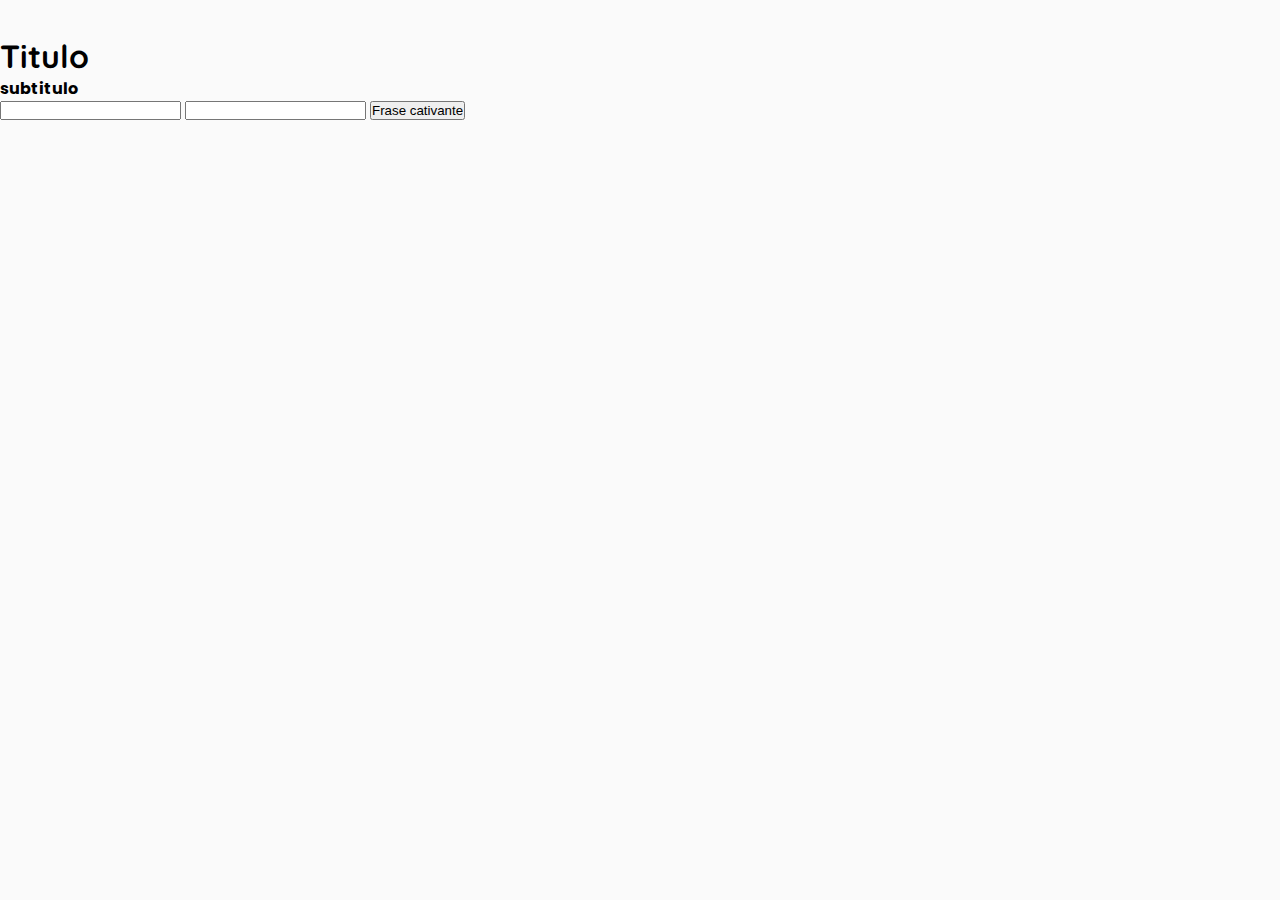
==== index.html @ 74d779e6 "esqueleto" ====
<!DOCTYPE html>
<html lang="pt-br">
<head>
    <meta charset="UTF-8">
    <meta http-equiv="X-UA-Compatible" content="IE=edge">
    <meta name="viewport" content="width=device-width, initial-scale=1.0">
    <link rel="preconnect" href="https://fonts.gstatic.com">
    <link href="https://fonts.googleapis.com/css2?family=Poppins&family=Quicksand:wght@300&display=swap" rel="stylesheet">
    <link rel="stylesheet" href="style.css">
    <title>Planilha para controle de gastos - Luciane Vimmer</title>
</head>
<body>
    <div id="geral">
        <div id="cabecalho">
            <div class="logo">
                <img src="" alt="">
            </div>
            <div class="links">
                <div class="inicio">

                </div>
                <div class="sobre">

                </div>
                <div class="orcamento">

                </div>
                <div class="contato">

                </div>
                <div class="pesquisa">

                </div>
            </div>
        </div>
        <div id="p1">
            <div class="imgside1">
                <img src="" alt="">
            </div>
            <div class="principal">
                <div class="texto">
                    <h1>
                        Titulo
                    </h1>
                    <h4>
                        subtitulo
                    </h4>
                </div>
                <div class="form">
                    <input type="text" name="" class="nome">
                    <input type="email" name="" class="email">
                    <input type="submit" value="Frase cativante">
                </div>
                <div class="ben">
                    <div class="m1">

                    </div>
                    <div class="m2">

                    </div>
                    <div class="m3">

                    </div>
                    <div class="inc">

                    </div>
                </div>
                <div class="imgside2">

                </div>
            </div>
            <div class="imgside2">
                <img src="" alt="">
            </div>
        </div>
    </div>
</body>
</html>
---- style.css ----
*{
    margin: 0;
    padding: 0;
}

body{
    background-color: #fafafa;
    /*font-family: 'Rubik', sans-serif;*/
}
div#p1 .texto h1{
    font-family: 'Quicksand', sans-serif;
}
div#p1 .texto h4{
    font-family: 'Poppins', sans-serif;
}
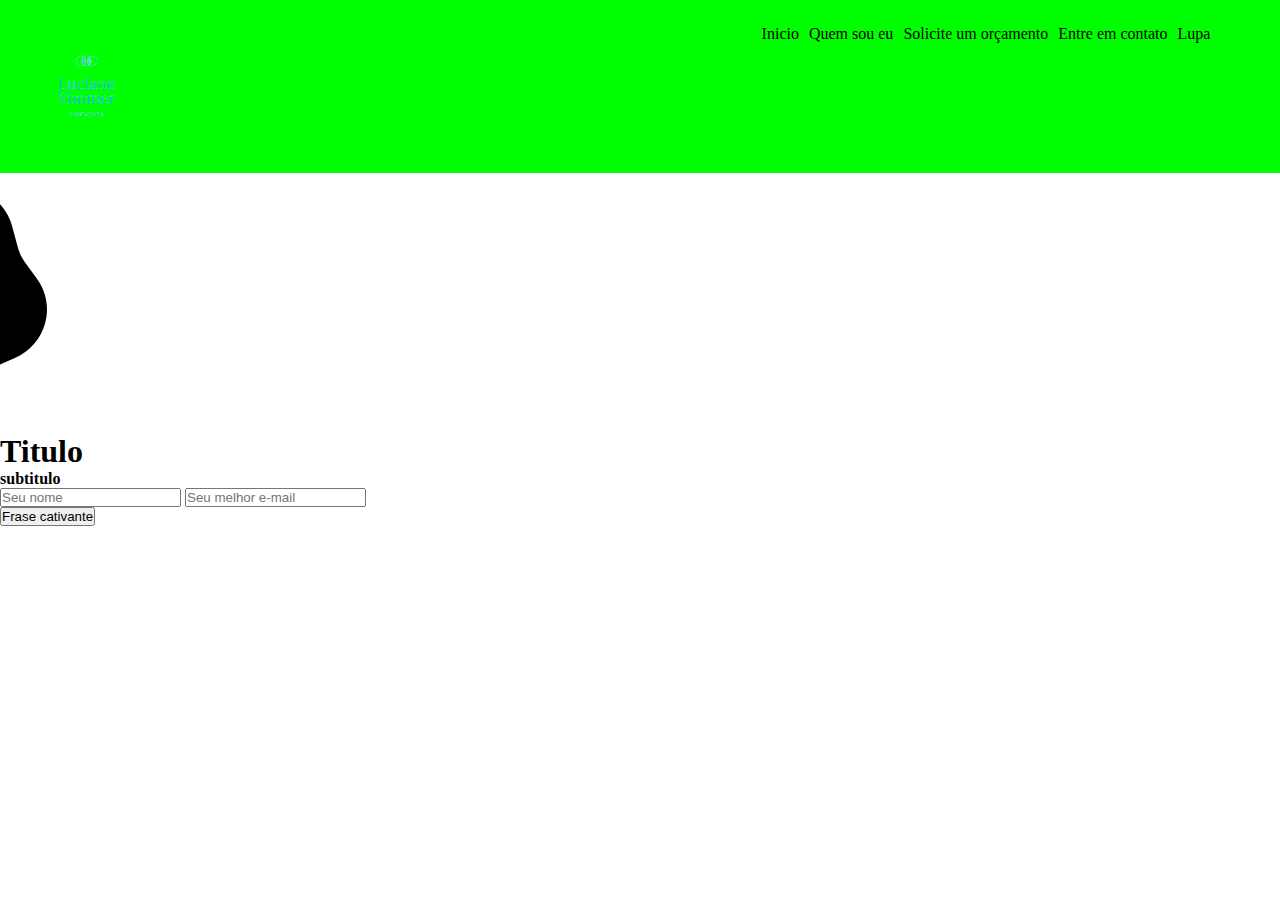
==== commit 6638dab8: "tentando" ====
--- a/index.html
+++ b/index.html
@@ -6,73 +6,68 @@
     <meta name="viewport" content="width=device-width, initial-scale=1.0">
     <link rel="preconnect" href="https://fonts.gstatic.com">
     <link href="https://fonts.googleapis.com/css2?family=Poppins&family=Quicksand:wght@300&display=swap" rel="stylesheet">
-    <link rel="stylesheet" href="style.css">
+    <link rel="stylesheet" href="styler.css">
     <title>Planilha para controle de gastos - Luciane Vimmer</title>
 </head>
 <body>
-    <div id="geral">
-        <div id="cabecalho">
-            <div class="logo">
-                <img src="" alt="">
+
+<div id="cabecalho" class="row">
+
+    <div class="col-7">
+        <img src="img/logo2.png" alt="">
+    </div>
+
+    <div class="col-5, links">
+        <ul>Inicio</ul>
+        <ul>Quem sou eu</ul>
+        <ul>Solicite um orçamento</ul>
+        <ul>Entre em contato</ul>
+        <ul>Lupa</ul>
+    </div>
+
+</div>
+
+<div id="p1">
+
+    <img src="img/blob2.png" class="imgside1">
+
+    <div class="principal">
+        <div class="texto">
+            <h1>
+                Titulo
+            </h1>
+            <h4>
+                subtitulo
+            </h4>
+        </div>
+        <div class="form">
+            <input type="text" name="" class="nome" placeholder="Seu nome">
+            <input type="email" name="" class="email" placeholder="Seu melhor e-mail" required>
+            <br>
+            <input type="submit" value="Frase cativante">
+        </div>
+        <div class="ben">
+            <div class="m1">
+
             </div>
-            <div class="links">
-                <div class="inicio">
+            <div class="m2">
 
-                </div>
-                <div class="sobre">
+            </div>
+            <div class="m3">
 
-                </div>
-                <div class="orcamento">
+            </div>
+            <div class="inc">
 
-                </div>
-                <div class="contato">
-
-                </div>
-                <div class="pesquisa">
-
-                </div>
             </div>
         </div>
-        <div id="p1">
-            <div class="imgside1">
-                <img src="" alt="">
-            </div>
-            <div class="principal">
-                <div class="texto">
-                    <h1>
-                        Titulo
-                    </h1>
-                    <h4>
-                        subtitulo
-                    </h4>
-                </div>
-                <div class="form">
-                    <input type="text" name="" class="nome">
-                    <input type="email" name="" class="email">
-                    <input type="submit" value="Frase cativante">
-                </div>
-                <div class="ben">
-                    <div class="m1">
+        <div class="imgside2">
 
-                    </div>
-                    <div class="m2">
-
-                    </div>
-                    <div class="m3">
-
-                    </div>
-                    <div class="inc">
-
-                    </div>
-                </div>
-                <div class="imgside2">
-
-                </div>
-            </div>
-            <div class="imgside2">
-                <img src="" alt="">
-            </div>
         </div>
     </div>
+    <div class="imgside2">
+        <!-- <img src="img/planilha.png" alt="Seu navegador não suporta imagens.">-->
+    </div>
+</div>
+
 </body>
 </html>--- a/styler.css
+++ b/styler.css
@@ -0,0 +1,54 @@
+*{
+    margin: 0;
+    padding: 0;
+    box-sizing: border-box;
+}
+
+.row::after {
+    content: "";
+    clear: both;
+    display: table;
+}
+  
+[class*="col-"] {
+    float: left;
+    padding: 15px;
+}
+
+.col-1 {width: 8.33%;}
+.col-2 {width: 16.66%;}
+.col-3 {width: 25%;}
+.col-4 {width: 33.33%;}
+.col-5 {width: 41.66%;}
+.col-6 {width: 50%;}
+.col-7 {width: 58.33%;}
+.col-8 {width: 66.66%;}
+.col-9 {width: 75%;}
+.col-10 {width: 83.33%;}
+.col-11 {width: 91.66%;}
+.col-12 {width: 100%;}
+
+div#cabecalho{
+    background-color:lime;
+}
+div#cabecalho img{
+    max-width: 20%;
+    height: auto;
+    float: left;
+
+}
+div.links{
+    max-width: 100%;
+    height: 100%;
+    display: flex;
+    float: left;
+}
+ul{
+    padding: 10px 10px 0 0;
+}
+
+@media (max-width: 700px) {
+    .links{   
+      flex-direction: column;
+    }
+  }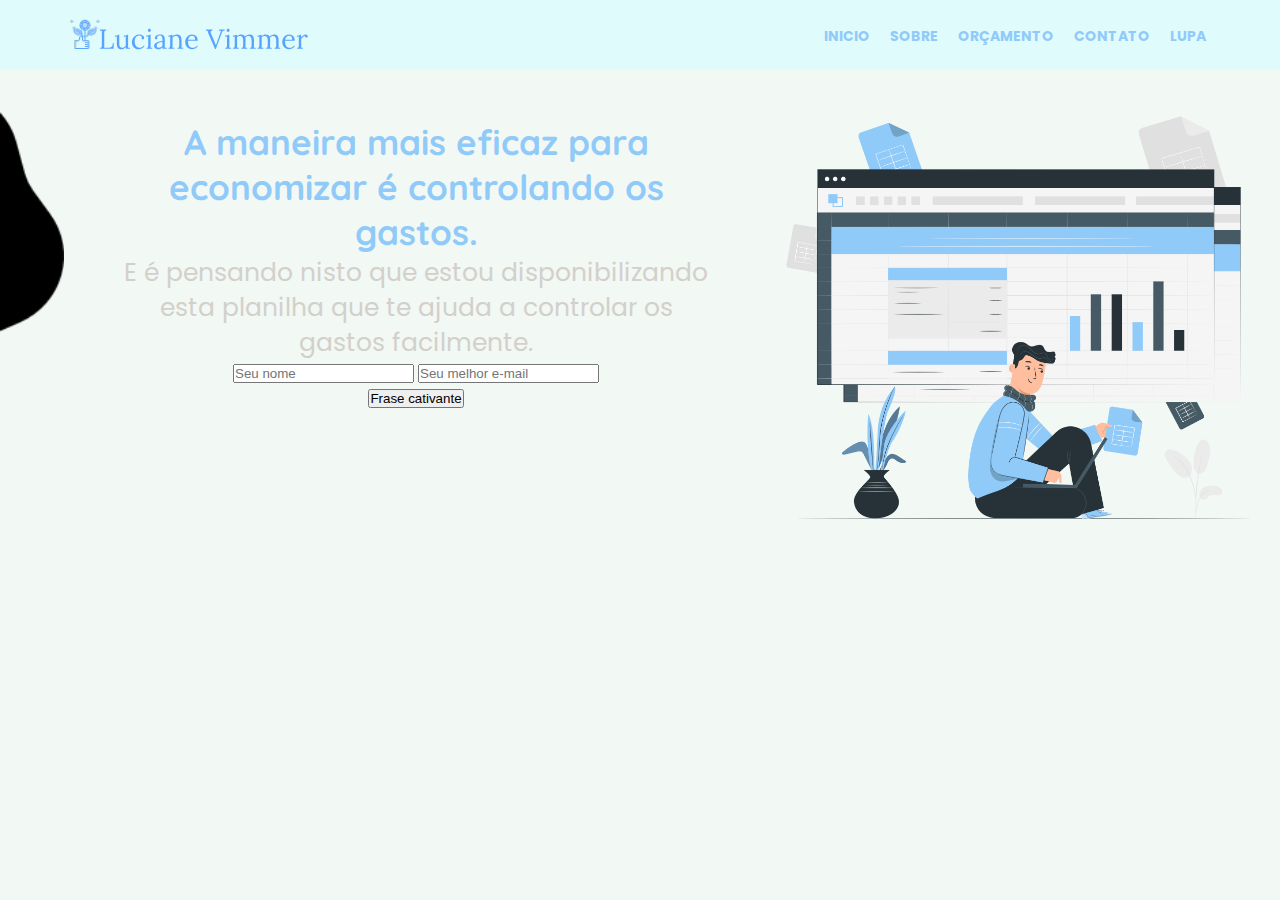
==== commit 025213f8: "refiz o codigo todo" ====
--- a/index.html
+++ b/index.html
@@ -5,48 +5,70 @@
     <meta http-equiv="X-UA-Compatible" content="IE=edge">
     <meta name="viewport" content="width=device-width, initial-scale=1.0">
     <link rel="preconnect" href="https://fonts.gstatic.com">
-    <link href="https://fonts.googleapis.com/css2?family=Poppins&family=Quicksand:wght@300&display=swap" rel="stylesheet">
+    <link href="https://fonts.googleapis.com/css2?family=Poppins:wght@300&family=Quicksand:wght@300&display=swap" rel="stylesheet">
     <link rel="stylesheet" href="styler.css">
     <title>Planilha para controle de gastos - Luciane Vimmer</title>
 </head>
 <body>
 
-<div id="cabecalho" class="row">
+<header>
 
-    <div class="col-7">
-        <img src="img/logo2.png" alt="">
+    <div class="container">
+
+        
+        <img src="img/lucianevimmer.svg" alt="Luciane Vimmer">
+        
+    
+        <nav>
+            <ul>
+                <li>
+                    <a href="#">Inicio</a>
+                </li>
+                <li>
+                    <a href="/sobre">Sobre</a>
+                </li>
+                <li>
+                    <a href="/orcamento">Orçamento</a>
+                </li>
+                <li>
+                    <a href="/contato">Contato</a>
+                </li>
+                <li>
+                    <a href="">LUPA</a>
+                </li>
+            </ul>
+        </nav>
+
     </div>
 
-    <div class="col-5, links">
-        <ul>Inicio</ul>
-        <ul>Quem sou eu</ul>
-        <ul>Solicite um orçamento</ul>
-        <ul>Entre em contato</ul>
-        <ul>Lupa</ul>
+</header>
+
+<main>
+
+    <div class="col imgsidep">
+        <img src="img/blob2.png" class="imgside1">
     </div>
+    
 
-</div>
+    <section class="col principal">
 
-<div id="p1">
+        <div class="container">
+            <h1>
+                A maneira mais eficaz para economizar é controlando os gastos.
+            </h1>
+            <p>
+                E é pensando nisto que estou disponibilizando esta planilha que te ajuda a controlar os gastos facilmente.
+            <p>
+        </div>
 
-    <img src="img/blob2.png" class="imgside1">
-
-    <div class="principal">
-        <div class="texto">
-            <h1>
-                Titulo
-            </h1>
-            <h4>
-                subtitulo
-            </h4>
-        </div>
         <div class="form">
             <input type="text" name="" class="nome" placeholder="Seu nome">
             <input type="email" name="" class="email" placeholder="Seu melhor e-mail" required>
             <br>
             <input type="submit" value="Frase cativante">
         </div>
-        <div class="ben">
+
+        <div class="beneficios">
             <div class="m1">
 
             </div>
@@ -60,14 +82,13 @@
 
             </div>
         </div>
-        <div class="imgside2">
 
-        </div>
+    </section>
+
+    <div class="col imgside">
+        <img src="img/planilha.png" alt="Planilha">
     </div>
-    <div class="imgside2">
-        <!-- <img src="img/planilha.png" alt="Seu navegador não suporta imagens.">-->
-    </div>
-</div>
+</main>
 
 </body>
 </html>--- a/styler.css
+++ b/styler.css
@@ -3,7 +3,132 @@
     padding: 0;
     box-sizing: border-box;
 }
+/*
+font-family: 'Poppins', sans-serif;
+font-family: 'Quicksand', sans-serif;
+*/
 
+html{
+    /*1rem = 10px */
+    font-size: 62.5%;
+}
+
+html,
+body{
+    height: 100vh;
+    background-color: #F2F8F4;
+    font-family: 'Poppins', sans-serif;
+}
+
+body{
+    font-size: 1.6rem;
+}
+
+header{
+    background-color: #E0FBFC;
+}
+
+header .container{
+    display: flex;
+    align-items: center;
+    justify-content: space-between;
+    width: 90%;
+    margin: auto;
+}
+
+header img{
+    width: 250px;
+    padding: 15px 0;
+}
+
+header nav ul{
+    display: flex;
+}
+
+header nav ul li{
+    list-style: none;
+}
+
+header nav ul li a{
+    text-decoration: none;
+    text-transform: uppercase;
+    padding: 1rem;
+    color: #90CAF9;
+    font-weight: bold;
+    font-size: 1.4rem;
+
+}
+
+main .col {
+    float: left;
+    /*padding: 10px;*/
+}
+
+main div.imgsidep{
+    width: 5%;
+    /*background-color: lightpink;*/
+}
+main div.imgsidep img{
+    width: 100%;
+}
+
+main section.principal{
+    width: 55%;
+    /*background-color: magenta;*/
+    text-align: center;
+    padding: 50px;
+}
+
+main div.container h1{
+    font-size: 3.5rem;
+    font-family: 'Quicksand', sans-serif;
+    color: #90CAF9;
+    line-height: 4.5rem;
+}
+main div.container p{
+    font-size: 2.5rem;
+    color: #D3D0CB;
+    line-height: 3.5rem;
+}
+
+main div.imgside{
+    width: 40%;
+    /*background-color: mediumblue;*/
+}
+main div.imgside img{
+    width: 100%;
+}
+
+
+
+
+
+
+
+
+
+
+
+
+
+
+
+
+
+
+
+
+
+
+
+
+
+
+
+
+
+
+/*
 .row::after {
     content: "";
     clear: both;
@@ -28,27 +153,4 @@
 .col-11 {width: 91.66%;}
 .col-12 {width: 100%;}
 
-div#cabecalho{
-    background-color:lime;
-}
-div#cabecalho img{
-    max-width: 20%;
-    height: auto;
-    float: left;
-
-}
-div.links{
-    max-width: 100%;
-    height: 100%;
-    display: flex;
-    float: left;
-}
-ul{
-    padding: 10px 10px 0 0;
-}
-
-@media (max-width: 700px) {
-    .links{   
-      flex-direction: column;
-    }
-  }+*/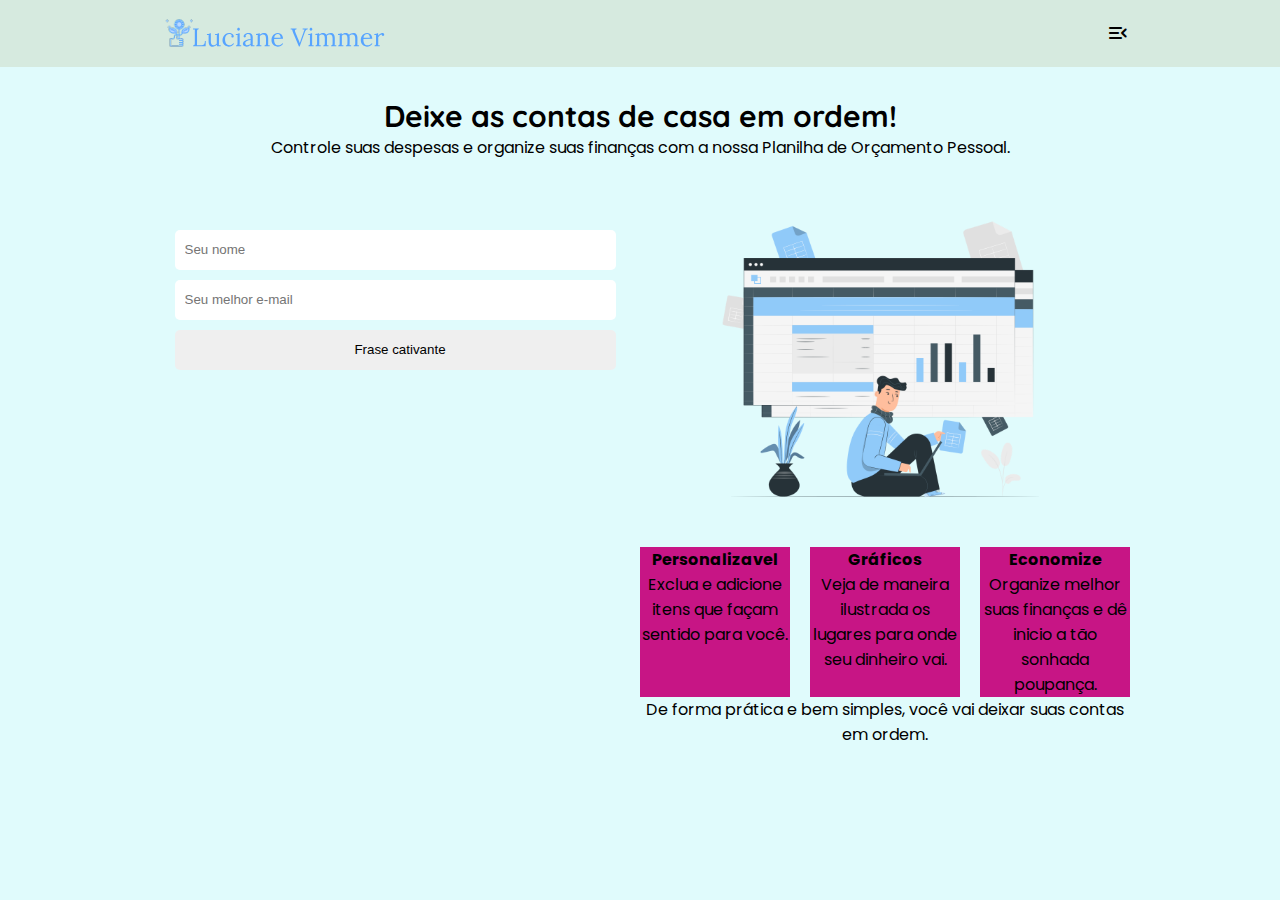
==== commit e0b61f06: "meu deus esta encaminhando nem acredito" ====
--- a/index.html
+++ b/index.html
@@ -2,93 +2,119 @@
 <html lang="pt-br">
 <head>
     <meta charset="UTF-8">
-    <meta http-equiv="X-UA-Compatible" content="IE=edge">
+
     <meta name="viewport" content="width=device-width, initial-scale=1.0">
+
+    <link href="https://fonts.googleapis.com/icon?family=Material+Icons+Round"
+      rel="stylesheet">
+
     <link rel="preconnect" href="https://fonts.gstatic.com">
+
     <link href="https://fonts.googleapis.com/css2?family=Poppins:wght@300&family=Quicksand:wght@300&display=swap" rel="stylesheet">
-    <link rel="stylesheet" href="styler.css">
-    <title>Planilha para controle de gastos - Luciane Vimmer</title>
+
+    <link rel="stylesheet" href="style.css">
+
+    <title>
+        Planilha para Controle de Gastos - Luciane Vimmer
+    </title>
 </head>
 <body>
+    <header>
+        <div class="container">
+            <img
+             src="/img/lucianevimmer.svg"
+             alt="Luciane Vimmer"
+            />
 
-<header>
+            <div id="meuMenu" class="sobrepor">
+                <a href="javascript:void(0)" class="fechar" onclick="fecharMenu()"><span class="material-icons-round">cancel</span></a>
+                <nav class="sobrepor-conteudo">
+                    <a href="#">Inicio</a>
+                        
+                    <a href="#">Sobre</a>
+                       
+                    <a href="#">Contato</a>
+                    
+                    <a href="#">Orçamento</a>
+                        
+                    <a href="#">
+                        <span class="material-icons-round">search</span>
+                    </a>
+                </nav>
+            </div>
 
-    <div class="container">
+            <span id="menu" class="material-icons-round" onclick="abrirMenu()" style="cursor: pointer;">menu_open</span>
 
-        
-        <img src="img/lucianevimmer.svg" alt="Luciane Vimmer">
-        
-    
-        <nav>
-            <ul>
-                <li>
-                    <a href="#">Inicio</a>
-                </li>
-                <li>
-                    <a href="/sobre">Sobre</a>
-                </li>
-                <li>
-                    <a href="/orcamento">Orçamento</a>
-                </li>
-                <li>
-                    <a href="/contato">Contato</a>
-                </li>
-                <li>
-                    <a href="">LUPA</a>
-                </li>
-            </ul>
-        </nav>
+        </div>
+    </header>
 
-    </div>
+    <main>
+        <div class="container">
+            <div class="texto">
+                    <h2>
+                        Deixe as contas de casa em ordem!
+                    </h2>
+                    <p>
+                        Controle suas despesas e organize suas finanças com a nossa Planilha de Orçamento Pessoal.
+                    </p>
+            </div>
 
-</header>
+            <div class="principal">
+                <div class="form">
+                    <input type="text" name="" class="nome" placeholder="Seu nome">
+                    <input type="email" name="" class="email" placeholder="Seu melhor e-mail" required>
+                    <br>
+                    <input type="submit" value="Frase cativante">
+                </div>
 
-<main>
+                <div class="ben">
+                    <img
+                    src="img/planilha.png"
+                    alt="Planilha"
+                    /> 
 
-    <div class="col imgsidep">
-        <img src="img/blob2.png" class="imgside1">
-    </div>
-    
-
-    <section class="col principal">
-
-        <div class="container">
-            <h1>
-                A maneira mais eficaz para economizar é controlando os gastos.
-            </h1>
-            <p>
-                E é pensando nisto que estou disponibilizando esta planilha que te ajuda a controlar os gastos facilmente.
-            <p>
-        </div>
-
-        <div class="form">
-            <input type="text" name="" class="nome" placeholder="Seu nome">
-            <input type="email" name="" class="email" placeholder="Seu melhor e-mail" required>
-            <br>
-            <input type="submit" value="Frase cativante">
-        </div>
-
-        <div class="beneficios">
-            <div class="m1">
-
-            </div>
-            <div class="m2">
-
-            </div>
-            <div class="m3">
-
-            </div>
-            <div class="inc">
-
+                    <div class="beneficios">
+                        <div class="mtv">
+                            <strong>Personalizavel</strong>
+                            <p>
+                                Exclua e adicione itens que façam sentido para você.
+                            </p>
+                        </div>
+                        <div class="mtv">
+                            <strong>Gráficos</strong>
+                            <p>
+                                Veja de maneira ilustrada os lugares para onde seu dinheiro vai.
+                            </p>
+                        </div>
+                        <div class="mtv">
+                            <strong>Economize</strong>
+                            <p>
+                                Organize melhor suas finanças e dê inicio a tão sonhada poupança.
+                            </p>
+                        </div>
+                    </div>
+                    <div class="inc">
+                        <p>
+                            De forma prática e bem simples, você vai deixar suas contas em ordem.
+                        </p>
+                    </div>
+                </div>
             </div>
         </div>
+    </main>
 
-    </section>
 
-    <div class="col imgside">
-        <img src="img/planilha.png" alt="Planilha">
-    </div>
-</main>
 
+    <!--SCRIPT MENU-->
+    <script>
+        function abrirMenu() {
+          document.getElementById("meuMenu").style.display = "block";
+        }
+        
+        function fecharMenu() {
+          document.getElementById("meuMenu").style.display = "none";
+        }
+    </script>
+          
 </body>
 </html>--- a/style.css
+++ b/style.css
@@ -0,0 +1,220 @@
+*{
+    margin: 0;
+    padding: 0;
+    box-sizing: border-box;
+    outline: 0;
+}
+
+html {
+    font-size: 62.5%;
+}
+
+html,
+body {
+    height: 100vh;
+}
+
+body {
+    font-family: 'Poppins', sans-serif;
+    font-size: 1.6rem;
+    background-color: #E0FBFC;
+}
+
+header {
+    background-color: #D6EADF;
+}
+
+header .container{
+    display: flex;
+    align-items: center;
+    justify-content:space-between;
+    width: 100%;
+    max-width: 980px;
+    margin: auto;
+
+
+    /*background-color: lightcoral;*/
+}
+
+header img{
+    width: 250px;
+    padding: 15px 10px;
+}
+
+/*MENU*/
+.sobrepor {
+    height: 100%;
+    width: 100%;
+    display: none;
+    position: fixed;
+    z-index: 1;
+    top: 0;
+    left: 0;
+    background-color: rgb(0,0,0);
+    background-color: rgba(0,0,0, 0.9);
+}
+
+.sobrepor-conteudo {
+    position: relative;
+    top: 25%;
+    width: 100%;
+    text-align: center;
+    margin-top: 30px;
+}
+
+.sobrepor a {
+    padding: 8px;
+    text-decoration: none;
+    font-size: 36px;
+    color: #fff;
+    display: block;
+    transition: 0.3s;
+}
+
+.sobrepor a:hover, .sobrepor a:focus {
+    color: #000;
+}
+
+.sobrepor .fechar {
+    position: absolute;
+    top: 20px;
+    right: 45px;
+    font-size: 60px;
+}
+
+/*FIM DO MENU*/
+
+main .texto{
+    display: block;
+    align-items: center;
+    width: 100%;
+    max-width: 980px;
+    margin: auto;
+    padding: 30px 10px;
+    text-align: center;
+
+    /*background-color: lightcyan;*/
+}
+
+main .texto h2{
+    font-family: 'Quicksand', sans-serif;
+    font-size: 3rem;
+}
+
+main .principal{
+    width: 100%;
+    max-width: 980px;
+    margin: auto;
+    display: flex;
+
+    /*background-color: lightseagreen;*/
+}
+
+main .container .principal .form{
+    width: 50%;
+    align-items: center;
+    display: block;
+    text-align: center;
+    padding: 30px 0;
+
+    /*background-color: maroon;*/
+}
+
+main .container .principal .form input{
+    width: 90%;
+    height: 40px;
+    border-radius: 5px;
+    border-style: none;
+    margin-top: 10px;
+    padding-left: 10px;
+}
+
+main .container .principal .ben{
+    width: 50%;
+    align-items: center;
+    display: block;
+    text-align: center;
+
+    /*background-color: magenta;*/
+}
+
+main .container .principal .beneficios{
+    display: grid;
+    grid-template-columns: repeat(auto-fit, minmax(250px, 1fr));
+    grid-template: 150px / auto auto auto;
+    grid-gap: 20px;
+
+}
+
+main .container .principal .mtv{
+    display: flex;
+    flex-direction:column;
+    width: 150px;
+    background-color: mediumvioletred;
+}
+
+
+
+main .principal img{
+    width: 350px;
+}
+
+/*Muda o tamanho da fonte do menu quando a altura for menor que 450px*/
+@media screen and (max-height: 450px) {
+    .sobrepor a {font-size: 20px}
+    .sobrepor .fechar {
+    font-size: 40px;
+    top: 15px;
+    right: 35px;
+    }
+}
+
+/*Muda o tamanho da fonte do html todo quando a largura for menor que 768px*/
+@media (max-width: 768px){
+    html{
+        font-size: 50%;
+    }
+}
+
+/*Muda a largura das divs e as deixa uma embaixo da outra quando a largura for menor que 700px*/
+@media (max-width: 700px){
+    header .container{
+        width: 90%;
+    }
+    main .texto{
+        width: 90%;
+    }
+    main .principal{
+        flex-direction: column;
+        align-items: center;
+    }
+    main .container .principal .ben{
+        order: -1;
+        width: 90%;
+    }
+    main .container .principal .form{
+        width: 90%;
+    }
+}
+
+/*Muda a largura das divs e o tamanho das imagens quando a largura for menor que 425px*/
+@media (max-width: 425px){
+    header img{
+        width: 150px;
+    }
+    main .principal img{
+        width: 250px;
+    }
+    header .container{
+        width: 100%;
+    }
+    main .texto{
+        width: 100%;
+    }
+    main .container .principal .ben{
+        width: 100%;
+    }
+    main .container .principal .form{
+        width: 100%;
+    }
+}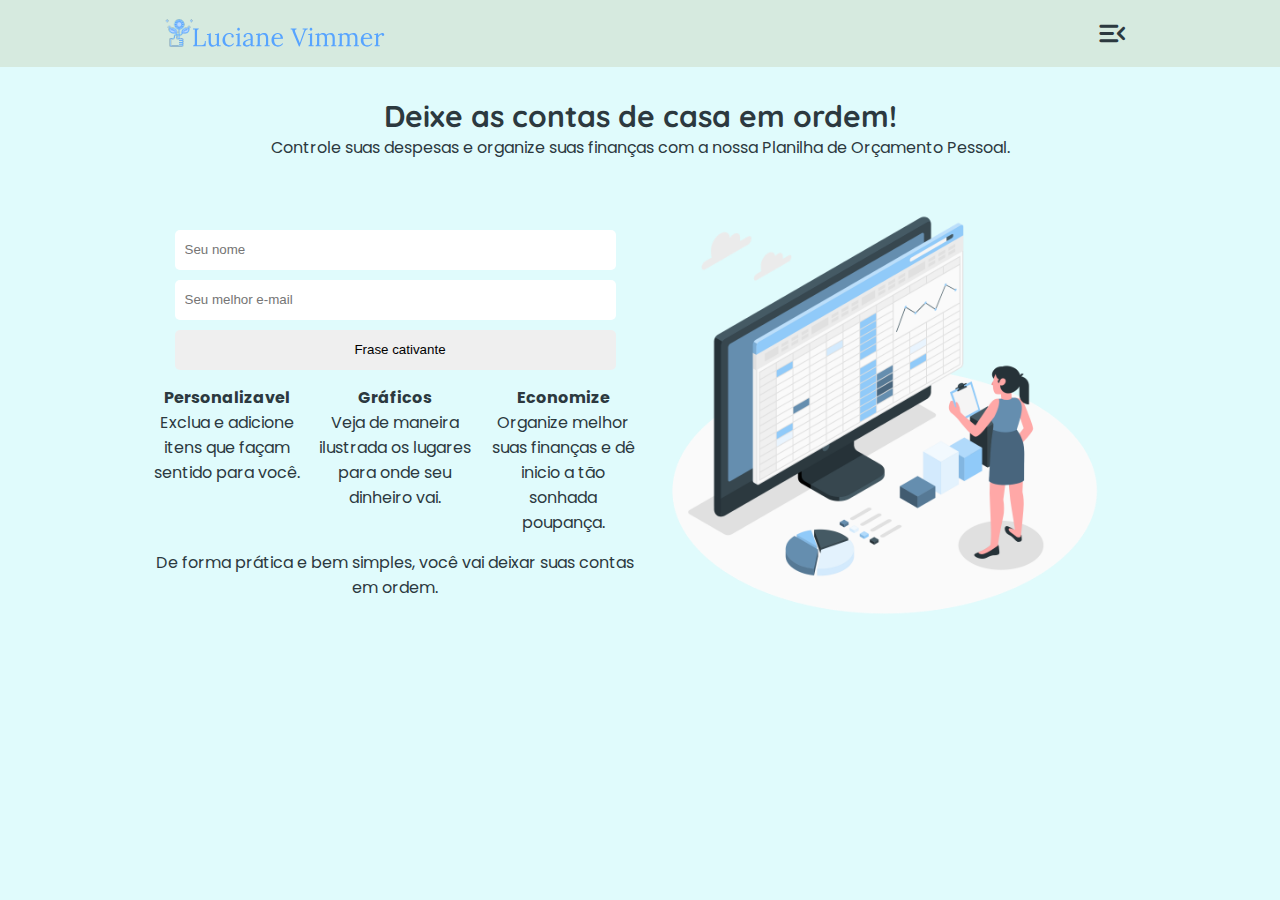
==== commit 9f690406: "ta beautiful" ====
--- a/index.html
+++ b/index.html
@@ -27,18 +27,18 @@
             />
 
             <div id="meuMenu" class="sobrepor">
-                <a href="javascript:void(0)" class="fechar" onclick="fecharMenu()"><span class="material-icons-round">cancel</span></a>
+                <a href="javascript:void(0)" class="fechar" onclick="fecharMenu()"><span id="menu" class="material-icons-round">cancel</span></a>
                 <nav class="sobrepor-conteudo">
-                    <a href="#">Inicio</a>
+                    <a href="#">início</a>
                         
-                    <a href="#">Sobre</a>
+                    <a href="#">sobre</a>
                        
-                    <a href="#">Contato</a>
+                    <a href="#">contato</a>
                     
-                    <a href="#">Orçamento</a>
+                    <a href="#">orçamento</a>
                         
                     <a href="#">
-                        <span class="material-icons-round">search</span>
+                        <span id="menu" class="material-icons-round">search</span>
                     </a>
                 </nav>
             </div>
@@ -65,39 +65,40 @@
                     <input type="email" name="" class="email" placeholder="Seu melhor e-mail" required>
                     <br>
                     <input type="submit" value="Frase cativante">
-                </div>
-
-                <div class="ben">
-                    <img
-                    src="img/planilha.png"
-                    alt="Planilha"
-                    /> 
 
                     <div class="beneficios">
-                        <div class="mtv">
+                        <div class="mtv1">
                             <strong>Personalizavel</strong>
                             <p>
                                 Exclua e adicione itens que façam sentido para você.
                             </p>
                         </div>
-                        <div class="mtv">
+                        <div class="mtv2">
                             <strong>Gráficos</strong>
                             <p>
                                 Veja de maneira ilustrada os lugares para onde seu dinheiro vai.
                             </p>
                         </div>
-                        <div class="mtv">
+                        <div class="mtv3">
                             <strong>Economize</strong>
                             <p>
                                 Organize melhor suas finanças e dê inicio a tão sonhada poupança.
                             </p>
                         </div>
+                        
+                        <div class="inc">
+                            <p>
+                                De forma prática e bem simples, você vai deixar suas contas em ordem.
+                            </p>
+                        </div>
                     </div>
-                    <div class="inc">
-                        <p>
-                            De forma prática e bem simples, você vai deixar suas contas em ordem.
-                        </p>
-                    </div>
+                </div>
+
+                <div class="ben">
+                    <img
+                    src="img/planilha3.png"
+                    alt="Planilha"
+                    /> 
                 </div>
             </div>
         </div>
--- a/style.css
+++ b/style.css
@@ -17,6 +17,7 @@
 body {
     font-family: 'Poppins', sans-serif;
     font-size: 1.6rem;
+    color: #2C393F;
     background-color: #E0FBFC;
 }
 
@@ -50,8 +51,16 @@
     z-index: 1;
     top: 0;
     left: 0;
-    background-color: rgb(0,0,0);
-    background-color: rgba(0,0,0, 0.9);
+    background-image: linear-gradient(to top right, #90CAF9, #E3F2FD);
+}
+
+/*icones do menu*/
+header .container span#menu{
+    font-size: 3.5rem;
+    color: #2C393F;
+}
+header .container span#menu:hover{
+    color: #48657D;
 }
 
 .sobrepor-conteudo {
@@ -65,14 +74,14 @@
 .sobrepor a {
     padding: 8px;
     text-decoration: none;
-    font-size: 36px;
-    color: #fff;
+    font-size: 3.6rem;
+    color: #2C393F;
     display: block;
     transition: 0.3s;
 }
 
 .sobrepor a:hover, .sobrepor a:focus {
-    color: #000;
+    color: #48657D;
 }
 
 .sobrepor .fechar {
@@ -140,23 +149,34 @@
 
 main .container .principal .beneficios{
     display: grid;
-    grid-template-columns: repeat(auto-fit, minmax(250px, 1fr));
-    grid-template: 150px / auto auto auto;
-    grid-gap: 20px;
-
-}
-
-main .container .principal .mtv{
-    display: flex;
-    flex-direction:column;
-    width: 150px;
-    background-color: mediumvioletred;
-}
-
-
+    grid-template-columns: 1fr 1fr 1fr;
+    grid-template-rows: auto;
+    gap: 15px;
+    padding-top: 15px;
+
+}
+
+main .container .principal .mtv1{
+    grid-column-start: 1;
+    grid-column-end: 2;
+}
+main .container .principal .mtv2{
+    grid-column-start: 2;
+    grid-column-end: 3;
+}
+main .container .principal .mtv3{
+    grid-column-start: 3;
+    grid-column-end: 4;
+}
+
+main .container .principal .inc{
+    
+    grid-column-start: 1;
+    grid-column-end: 4;
+}
 
 main .principal img{
-    width: 350px;
+    width: 90%;
 }
 
 /*Muda o tamanho da fonte do menu quando a altura for menor que 450px*/
@@ -169,15 +189,11 @@
     }
 }
 
-/*Muda o tamanho da fonte do html todo quando a largura for menor que 768px*/
+/*Muda o tamanho da fonte do html e da largura das divs e as deixa uma embaixo da outra quando a largura for menor que 768px*/
 @media (max-width: 768px){
     html{
         font-size: 50%;
     }
-}
-
-/*Muda a largura das divs e as deixa uma embaixo da outra quando a largura for menor que 700px*/
-@media (max-width: 700px){
     header .container{
         width: 90%;
     }
@@ -199,6 +215,9 @@
 
 /*Muda a largura das divs e o tamanho das imagens quando a largura for menor que 425px*/
 @media (max-width: 425px){
+    html{
+        font-size: 40%;
+    }
     header img{
         width: 150px;
     }
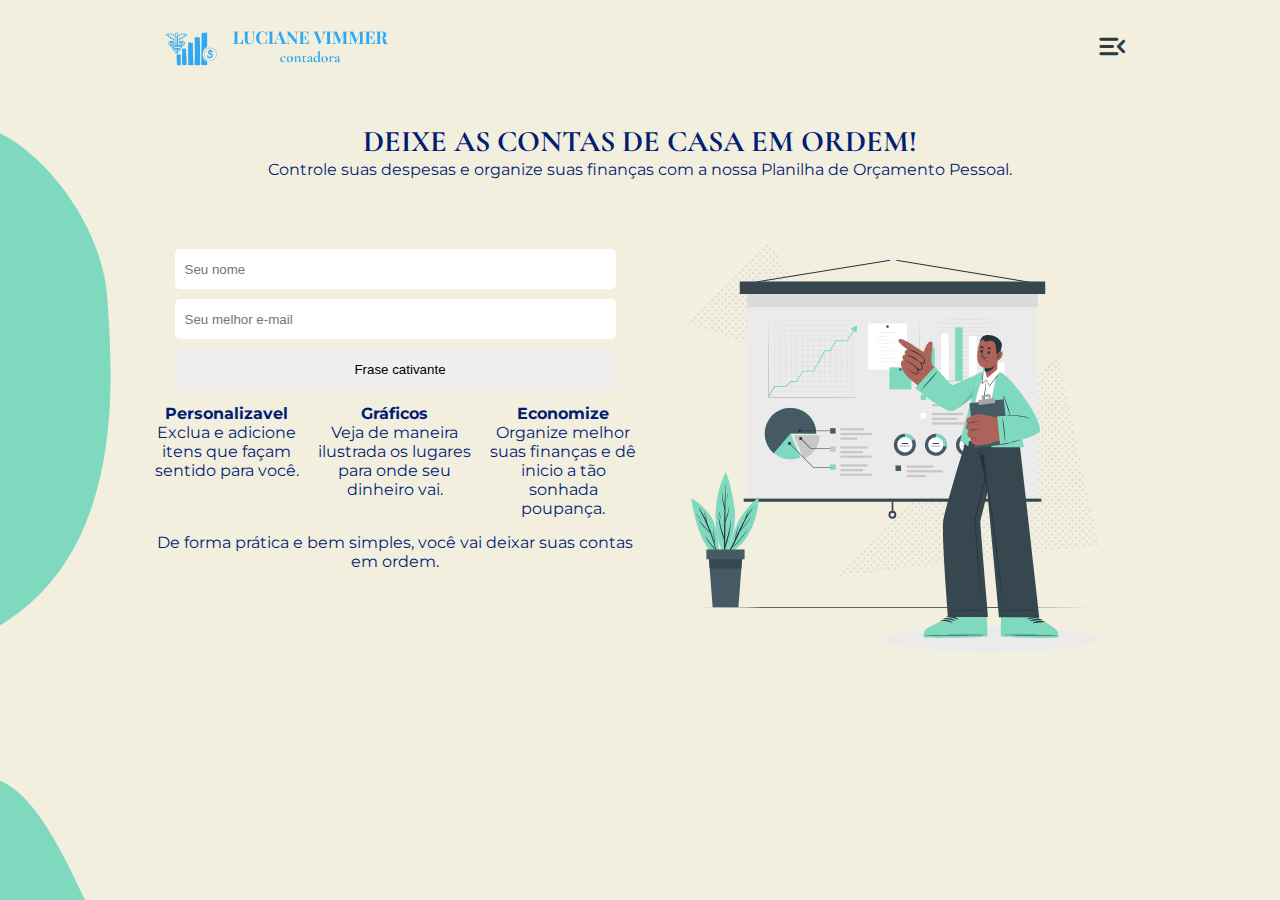
==== commit c2cf7442: "atualizando cores imagens e fonte" ====
--- a/index.html
+++ b/index.html
@@ -6,11 +6,10 @@
     <meta name="viewport" content="width=device-width, initial-scale=1.0">
 
     <link href="https://fonts.googleapis.com/icon?family=Material+Icons+Round"
-      rel="stylesheet">
+    rel="stylesheet">
 
     <link rel="preconnect" href="https://fonts.gstatic.com">
-
-    <link href="https://fonts.googleapis.com/css2?family=Poppins:wght@300&family=Quicksand:wght@300&display=swap" rel="stylesheet">
+    <link href="https://fonts.googleapis.com/css2?family=Cormorant+Garamond:wght@600&family=Montserrat&family=Playfair+Display+SC&display=swap" rel="stylesheet">
 
     <link rel="stylesheet" href="style.css">
 
@@ -22,7 +21,7 @@
     <header>
         <div class="container">
             <img
-             src="/img/lucianevimmer.svg"
+             src="/logo/logo-clara-pequena.png"
              alt="Luciane Vimmer"
             />
 
@@ -51,9 +50,9 @@
     <main>
         <div class="container">
             <div class="texto">
-                    <h2>
+                    <h1>
                         Deixe as contas de casa em ordem!
-                    </h2>
+                    </h1>
                     <p>
                         Controle suas despesas e organize suas finanças com a nossa Planilha de Orçamento Pessoal.
                     </p>
@@ -96,7 +95,7 @@
 
                 <div class="ben">
                     <img
-                    src="img/planilha3.png"
+                    src="/img/financial-data.svg"
                     alt="Planilha"
                     /> 
                 </div>
--- a/style.css
+++ b/style.css
@@ -5,6 +5,21 @@
     outline: 0;
 }
 
+/*
+Fontes:
+font-family: 'Playfair Display SC', serif;  // Titulos
+font-family: 'Cormorant Garamond', serif;  // Subtitulos
+font-family: 'Montserrat', sans-serif;  // Corpo
+
+Cores:
+#021E73     // Azul escuro
+#30A8F2     // Azul claro
+#7ED9BF     // Azul esverdeado
+#F28729     // Laranja
+#F2EFDF     // Bege claro
+*/
+
+
 html {
     font-size: 62.5%;
 }
@@ -15,15 +30,15 @@
 }
 
 body {
-    font-family: 'Poppins', sans-serif;
+    font-family: 'Montserrat', sans-serif;
     font-size: 1.6rem;
-    color: #2C393F;
-    background-color: #E0FBFC;
-}
-
+    color: #021e73;
+    background-image: url(/background/2bck-svg-1920x1080.svg);
+}
+/*
 header {
     background-color: #D6EADF;
-}
+}*/
 
 header .container{
     display: flex;
@@ -105,9 +120,11 @@
     /*background-color: lightcyan;*/
 }
 
-main .texto h2{
-    font-family: 'Quicksand', sans-serif;
+main .texto h1{
+    font-family: 'Cormorant Garamond', serif;
     font-size: 3rem;
+    text-transform: uppercase;
+    font-weight:900;
 }
 
 main .principal{
@@ -176,7 +193,8 @@
 }
 
 main .principal img{
-    width: 90%;
+    width: 100%;
+    padding-left: 15px;
 }
 
 /*Muda o tamanho da fonte do menu quando a altura for menor que 450px*/
